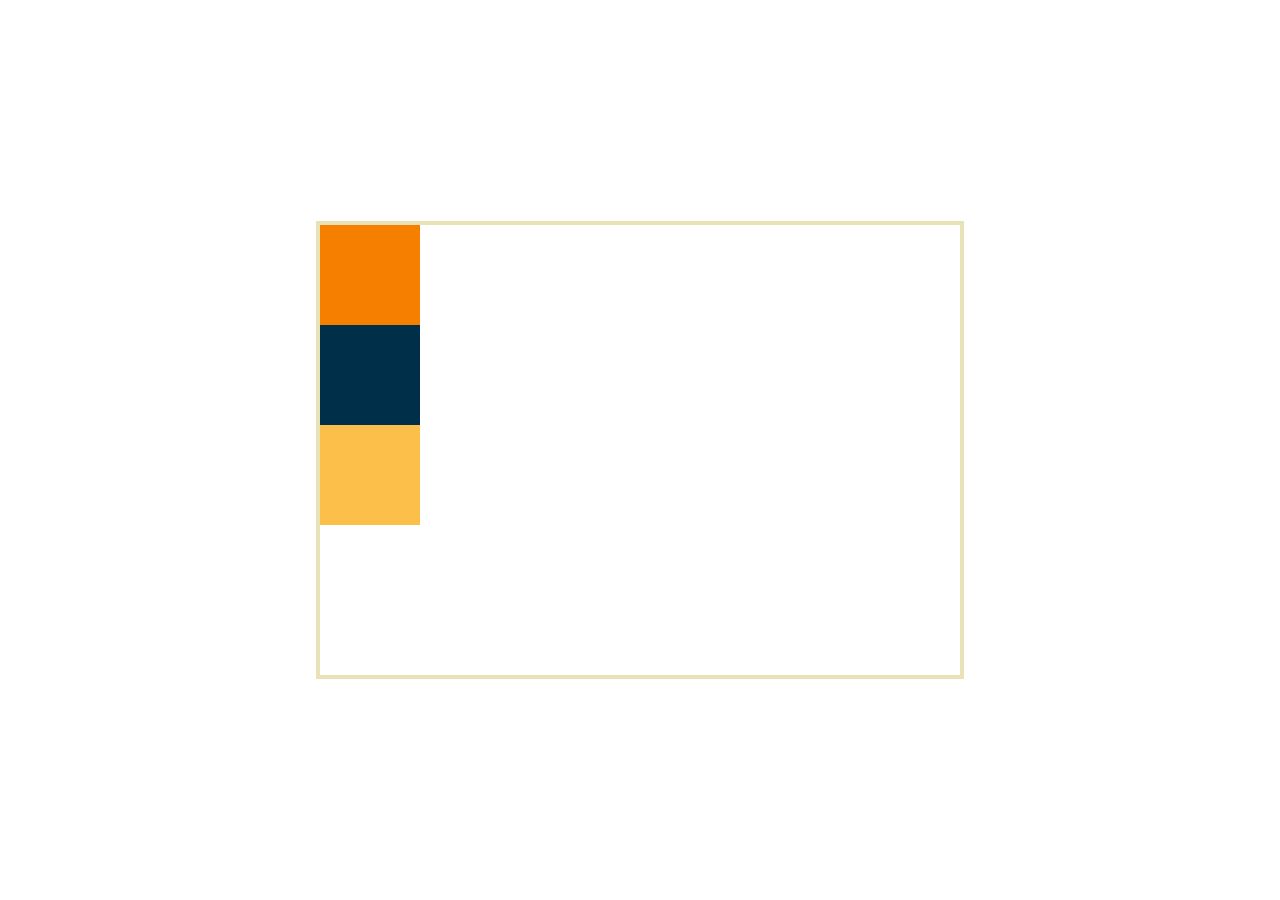
==== flex/flex.html @ 2bf0a98c "Divided the project in folders." ====
<!DOCTYPE html>
<html lang="en">
<head>
  <meta charset="UTF-8">
  <meta http-equiv="X-UA-Compatible" content="IE=edge">
  <meta name="viewport" content="width=device-width, initial-scale=1.0">
  <link rel="stylesheet" href="../styles/reset.css">
  <link rel="stylesheet" href="./flex.css">

  <title>Compass</title>
</head>
<body>
  <div class="parent">
    <div class="square square-orange"></div>
    <div class="square square-blue"></div>
    <div class="square square-yellow"></div>
  </div>
</body>
</html>
---- flex/flex.css ----
body {
  height: 100vh;
  display: flex;
  align-items: center;
}

.parent {
  margin: 0 auto;

  border: 4px solid #EAE2B7;

  width: 50%;
  height: 50%;

  
}


.square {
  height: 100px;
  width: 100px;
}


.square-orange {
  background-color: #F77F00;
}

.square-blue {
  background-color: #003049;
}

.square-yellow {
  background-color: #FCBF49;
}
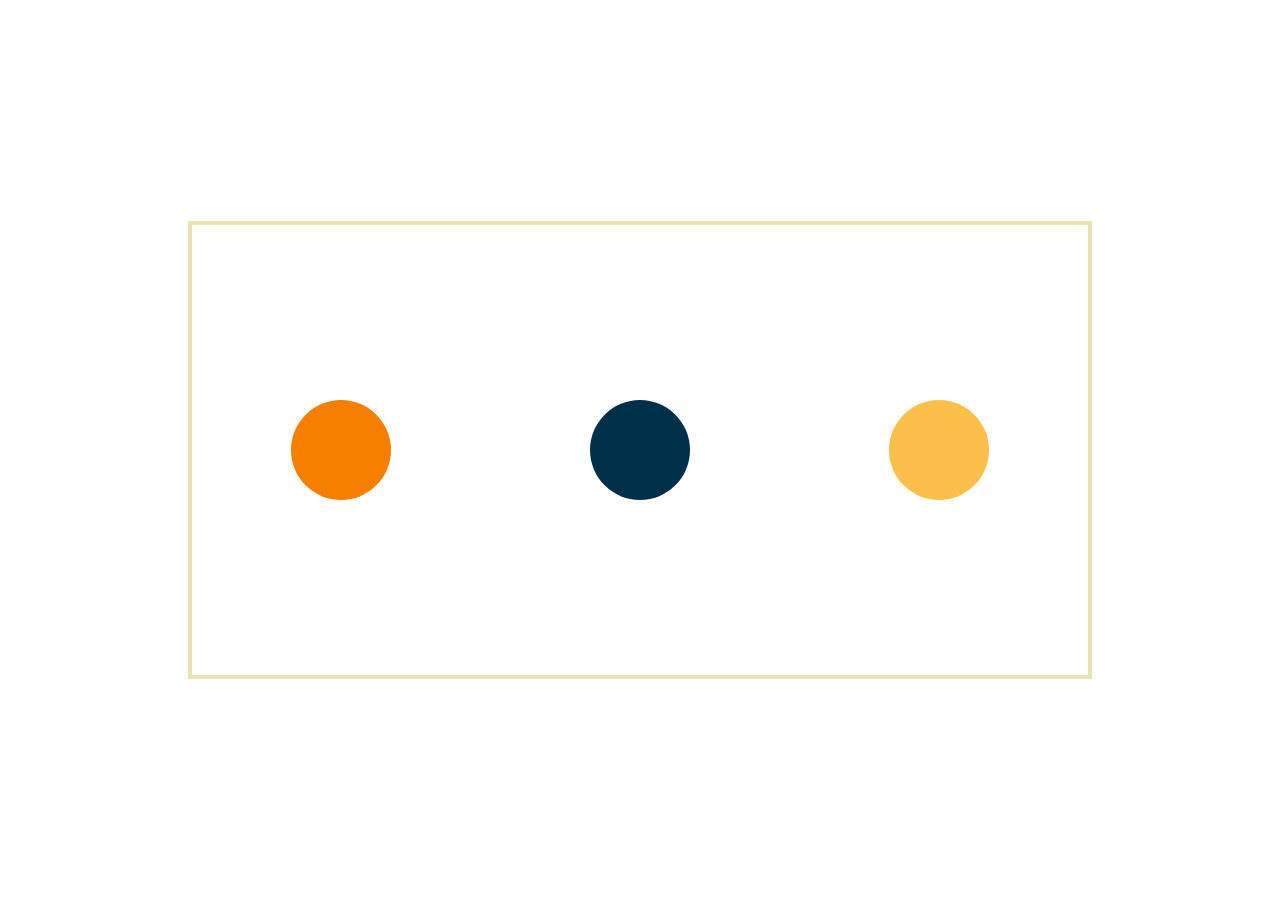
==== commit 9f22059d: "added JS page swap example code" ====
--- a/flex/flex.html
+++ b/flex/flex.html
@@ -7,7 +7,7 @@
   <link rel="stylesheet" href="../styles/reset.css">
   <link rel="stylesheet" href="./flex.css">
 
-  <title>Compass</title>
+  <title>Aula CSS - Flexbox</title>
 </head>
 <body>
   <div class="parent">
--- a/flex/flex.css
+++ b/flex/flex.css
@@ -9,16 +9,20 @@
 
   border: 4px solid #EAE2B7;
 
-  width: 50%;
+  width: 70%;
   height: 50%;
 
-  
+  display: flex;
+  justify-content: space-around;
+  align-items: center;
 }
 
 
 .square {
   height: 100px;
   width: 100px;
+
+  border-radius: 50%;
 }
 
 
